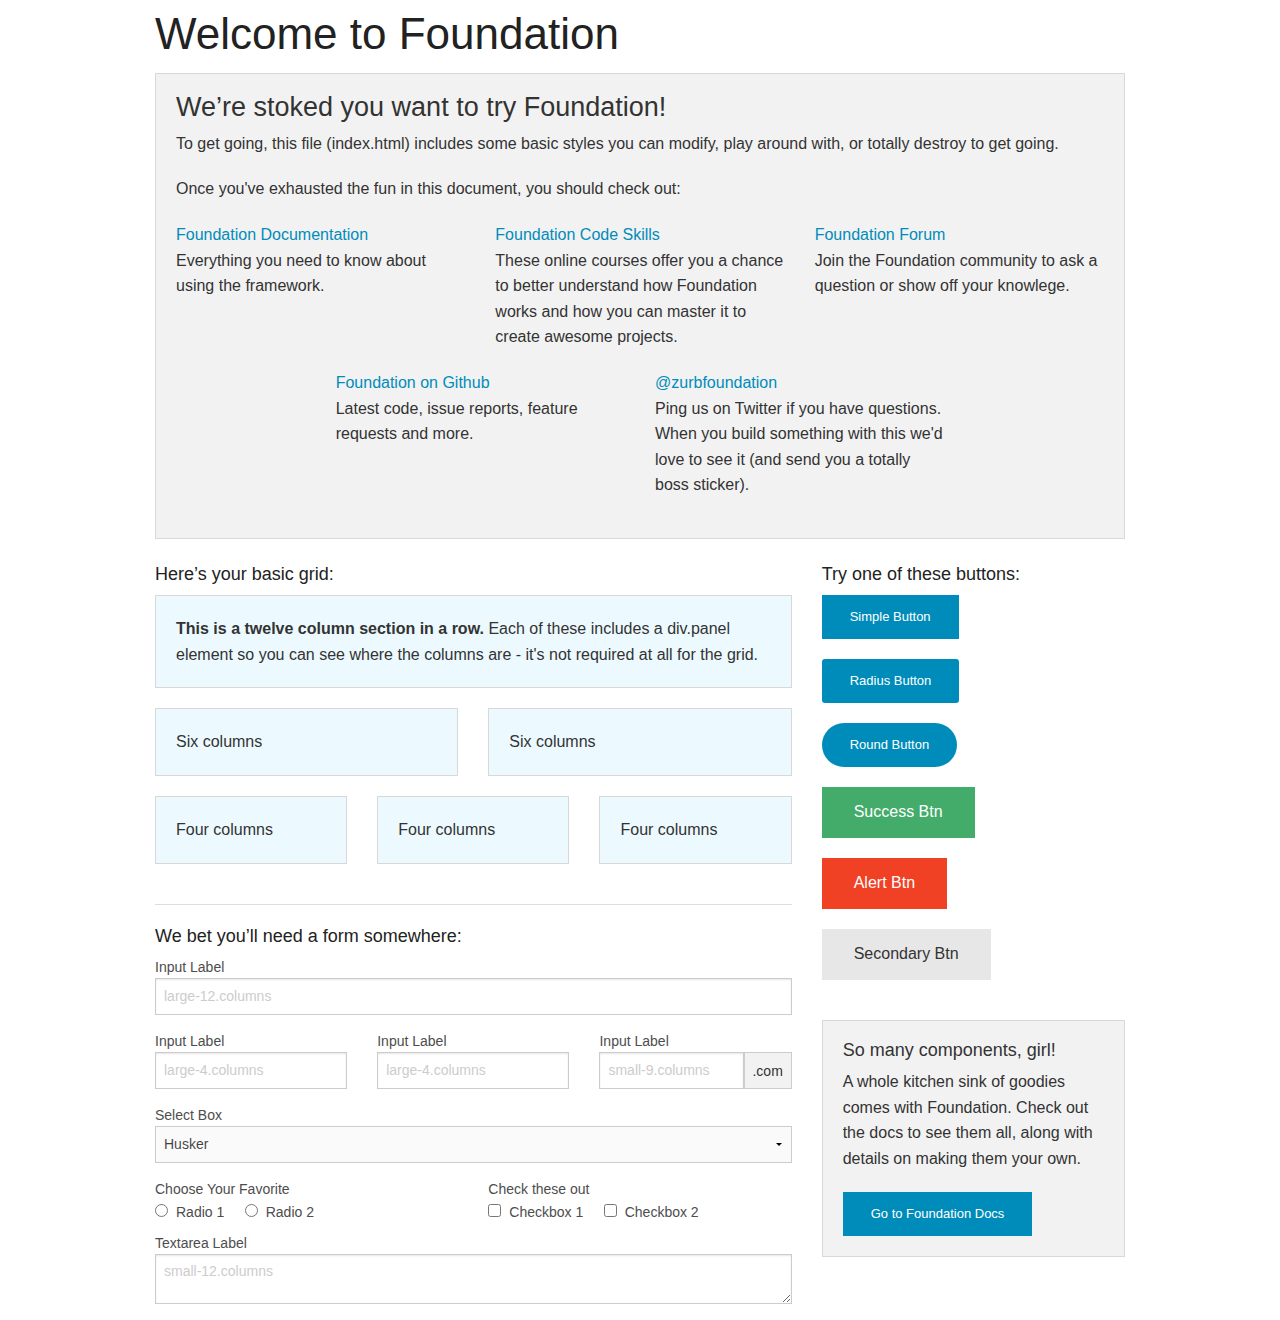
==== 1-angularjs/index.html @ 1998e128 "Added foundation and angular" ====
<!doctype html>
<html class="no-js" lang="en">
  <head>
    <meta charset="utf-8" />
    <meta name="viewport" content="width=device-width, initial-scale=1.0" />
    <title>Angular | Welcome</title>

    <link rel="stylesheet" href="assets/css/foundation.css" />
    <script src="assets/js/vendor/modernizr.js"></script>

    <base href="/">

  </head>
  <body>

    <div class="row">
      <div class="large-12 columns">
        <h1>Welcome to Foundation</h1>
      </div>
    </div>

    <div class="row">
      <div class="large-12 columns">
        <div class="panel">
          <h3>We&rsquo;re stoked you want to try Foundation! </h3>
          <p>To get going, this file (index.html) includes some basic styles you can modify, play around with, or totally destroy to get going.</p>
          <p>Once you've exhausted the fun in this document, you should check out:</p>
          <div class="row">
            <div class="large-4 medium-4 columns">
              <p><a href="http://foundation.zurb.com/docs">Foundation Documentation</a><br />Everything you need to know about using the framework.</p>
            </div>
            <div class="large-4 medium-4 columns">
              <p><a href="http://zurb.com/university/code-skills">Foundation Code Skills</a><br />These online courses offer you a chance to better understand how Foundation works and how you can master it to create awesome projects.</p>
            </div>
            <div class="large-4 medium-4 columns">
              <p><a href="http://foundation.zurb.com/forum">Foundation Forum</a><br />Join the Foundation community to ask a question or show off your knowlege.</p>
            </div>
          </div>
          <div class="row">
            <div class="large-4 medium-4 medium-push-2 columns">
              <p><a href="http://github.com/zurb/foundation">Foundation on Github</a><br />Latest code, issue reports, feature requests and more.</p>
            </div>
            <div class="large-4 medium-4 medium-pull-2 columns">
              <p><a href="https://twitter.com/ZURBfoundation">@zurbfoundation</a><br />Ping us on Twitter if you have questions. When you build something with this we'd love to see it (and send you a totally boss sticker).</p>
            </div>
          </div>
        </div>
      </div>
    </div>

    <div class="row">
      <div class="large-8 medium-8 columns">
        <h5>Here&rsquo;s your basic grid:</h5>
        <!-- Grid Example -->

        <div class="row">
          <div class="large-12 columns">
            <div class="callout panel">
              <p><strong>This is a twelve column section in a row.</strong> Each of these includes a div.panel element so you can see where the columns are - it's not required at all for the grid.</p>
            </div>
          </div>
        </div>
        <div class="row">
          <div class="large-6 medium-6 columns">
            <div class="callout panel">
              <p>Six columns</p>
            </div>
          </div>
          <div class="large-6 medium-6 columns">
            <div class="callout panel">
              <p>Six columns</p>
            </div>
          </div>
        </div>
        <div class="row">
          <div class="large-4 medium-4 small-4 columns">
            <div class="callout panel">
              <p>Four columns</p>
            </div>
          </div>
          <div class="large-4 medium-4 small-4 columns">
            <div class="callout panel">
              <p>Four columns</p>
            </div>
          </div>
          <div class="large-4 medium-4 small-4 columns">
            <div class="callout panel">
              <p>Four columns</p>
            </div>
          </div>
        </div>

        <hr />

        <h5>We bet you&rsquo;ll need a form somewhere:</h5>
        <form>
          <div class="row">
            <div class="large-12 columns">
              <label>Input Label</label>
              <input type="text" placeholder="large-12.columns" />
            </div>
          </div>
          <div class="row">
            <div class="large-4 medium-4 columns">
              <label>Input Label</label>
              <input type="text" placeholder="large-4.columns" />
            </div>
            <div class="large-4 medium-4 columns">
              <label>Input Label</label>
              <input type="text" placeholder="large-4.columns" />
            </div>
            <div class="large-4 medium-4 columns">
              <div class="row collapse">
                <label>Input Label</label>
                <div class="small-9 columns">
                  <input type="text" placeholder="small-9.columns" />
                </div>
                <div class="small-3 columns">
                  <span class="postfix">.com</span>
                </div>
              </div>
            </div>
          </div>
          <div class="row">
            <div class="large-12 columns">
              <label>Select Box</label>
              <select>
                <option value="husker">Husker</option>
                <option value="starbuck">Starbuck</option>
                <option value="hotdog">Hot Dog</option>
                <option value="apollo">Apollo</option>
              </select>
            </div>
          </div>
          <div class="row">
            <div class="large-6 medium-6 columns">
              <label>Choose Your Favorite</label>
              <input type="radio" name="pokemon" value="Red" id="pokemonRed"><label for="pokemonRed">Radio 1</label>
              <input type="radio" name="pokemon" value="Blue" id="pokemonBlue"><label for="pokemonBlue">Radio 2</label>
            </div>
            <div class="large-6 medium-6 columns">
              <label>Check these out</label>
              <input id="checkbox1" type="checkbox"><label for="checkbox1">Checkbox 1</label>
              <input id="checkbox2" type="checkbox"><label for="checkbox2">Checkbox 2</label>
            </div>
          </div>
          <div class="row">
            <div class="large-12 columns">
              <label>Textarea Label</label>
              <textarea placeholder="small-12.columns"></textarea>
            </div>
          </div>
        </form>
      </div>

      <div class="large-4 medium-4 columns">
        <h5>Try one of these buttons:</h5>
        <p><a href="#" class="small button">Simple Button</a><br/>
        <a href="#" class="small radius button">Radius Button</a><br/>
        <a href="#" class="small round button">Round Button</a><br/>
        <a href="#" class="medium success button">Success Btn</a><br/>
        <a href="#" class="medium alert button">Alert Btn</a><br/>
        <a href="#" class="medium secondary button">Secondary Btn</a></p>
        <div class="panel">
          <h5>So many components, girl!</h5>
          <p>A whole kitchen sink of goodies comes with Foundation. Check out the docs to see them all, along with details on making them your own.</p>
          <a href="http://foundation.zurb.com/docs/" class="small button">Go to Foundation Docs</a>
        </div>
      </div>
    </div>

    <script src="assets/js/angular.min.js"></script>
    <script src="assets/js/vendor/jquery.js"></script>
    <script src="assets/js/foundation.min.js"></script>

    <!-- App Config -->

    <!-- Controllers -->


    <script>
      $(document).foundation();
    </script>
  </body>
</html>
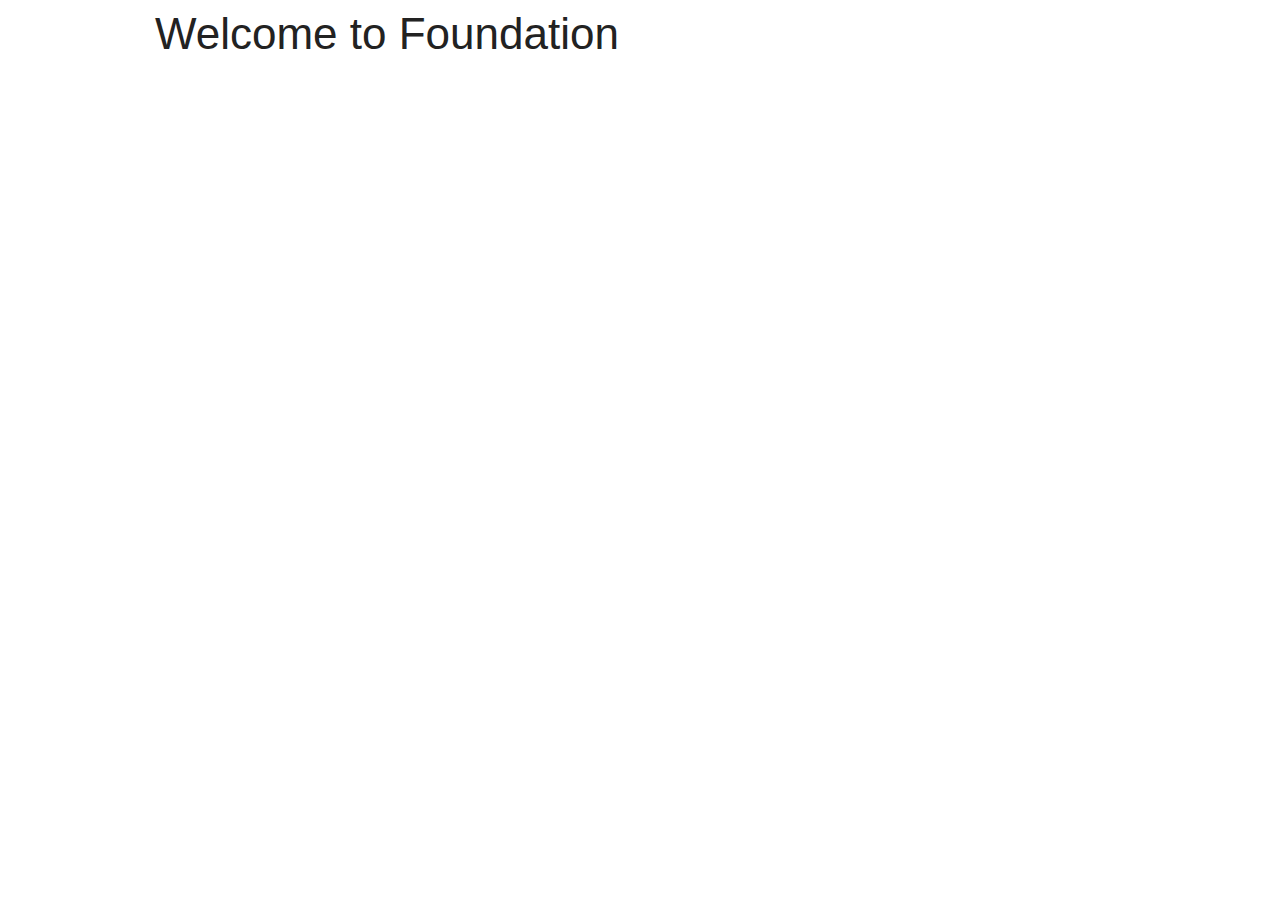
==== commit bbc3c398: "adding angular controllers" ====
--- a/1-angularjs/index.html
+++ b/1-angularjs/index.html
@@ -1,185 +1,68 @@
 <!doctype html>
 <html class="no-js" lang="en">
-  <head>
-    <meta charset="utf-8" />
-    <meta name="viewport" content="width=device-width, initial-scale=1.0" />
-    <title>Angular | Welcome</title>
 
-    <link rel="stylesheet" href="assets/css/foundation.css" />
-    <script src="assets/js/vendor/modernizr.js"></script>
+<head>
+  <meta charset="utf-8" />
+  <meta name="viewport" content="width=device-width, initial-scale=1.0" />
 
-    <base href="/">
+  <title>Angular | Welcome</title>
 
-  </head>
-  <body>
+  <link rel="stylesheet" href="./assets/css/foundation.css" />
+  <script type="text/javascript" src="./assets/js/vendor/modernizr.js"></script>
 
-    <div class="row">
-      <div class="large-12 columns">
-        <h1>Welcome to Foundation</h1>
-      </div>
+  <base href="/">
+
+</head>
+
+<body>
+
+  <div class="row">
+    <div class="large-12 columns">
+      <h1>Welcome to Foundation</h1>
+    </div>
+  </div>
+
+  <!-- layout-->
+  <div id="layout" class="layout-wide">
+
+    <div ng-controller="headerController">
+      <ng-include src="'/views/partials/header.tpl.html'"></ng-include>
     </div>
 
-    <div class="row">
-      <div class="large-12 columns">
-        <div class="panel">
-          <h3>We&rsquo;re stoked you want to try Foundation! </h3>
-          <p>To get going, this file (index.html) includes some basic styles you can modify, play around with, or totally destroy to get going.</p>
-          <p>Once you've exhausted the fun in this document, you should check out:</p>
-          <div class="row">
-            <div class="large-4 medium-4 columns">
-              <p><a href="http://foundation.zurb.com/docs">Foundation Documentation</a><br />Everything you need to know about using the framework.</p>
-            </div>
-            <div class="large-4 medium-4 columns">
-              <p><a href="http://zurb.com/university/code-skills">Foundation Code Skills</a><br />These online courses offer you a chance to better understand how Foundation works and how you can master it to create awesome projects.</p>
-            </div>
-            <div class="large-4 medium-4 columns">
-              <p><a href="http://foundation.zurb.com/forum">Foundation Forum</a><br />Join the Foundation community to ask a question or show off your knowlege.</p>
-            </div>
-          </div>
-          <div class="row">
-            <div class="large-4 medium-4 medium-push-2 columns">
-              <p><a href="http://github.com/zurb/foundation">Foundation on Github</a><br />Latest code, issue reports, feature requests and more.</p>
-            </div>
-            <div class="large-4 medium-4 medium-pull-2 columns">
-              <p><a href="https://twitter.com/ZURBfoundation">@zurbfoundation</a><br />Ping us on Twitter if you have questions. When you build something with this we'd love to see it (and send you a totally boss sticker).</p>
-            </div>
-          </div>
-        </div>
-      </div>
+    <!--Main content-->
+    <div ng-view class="view"></div>
+
+    <div ng-controller="navController">
+      <ng-include src="'/views/partials/footer.tpl.html'"></ng-include>
     </div>
-
-    <div class="row">
-      <div class="large-8 medium-8 columns">
-        <h5>Here&rsquo;s your basic grid:</h5>
-        <!-- Grid Example -->
-
-        <div class="row">
-          <div class="large-12 columns">
-            <div class="callout panel">
-              <p><strong>This is a twelve column section in a row.</strong> Each of these includes a div.panel element so you can see where the columns are - it's not required at all for the grid.</p>
-            </div>
-          </div>
-        </div>
-        <div class="row">
-          <div class="large-6 medium-6 columns">
-            <div class="callout panel">
-              <p>Six columns</p>
-            </div>
-          </div>
-          <div class="large-6 medium-6 columns">
-            <div class="callout panel">
-              <p>Six columns</p>
-            </div>
-          </div>
-        </div>
-        <div class="row">
-          <div class="large-4 medium-4 small-4 columns">
-            <div class="callout panel">
-              <p>Four columns</p>
-            </div>
-          </div>
-          <div class="large-4 medium-4 small-4 columns">
-            <div class="callout panel">
-              <p>Four columns</p>
-            </div>
-          </div>
-          <div class="large-4 medium-4 small-4 columns">
-            <div class="callout panel">
-              <p>Four columns</p>
-            </div>
-          </div>
-        </div>
-
-        <hr />
-
-        <h5>We bet you&rsquo;ll need a form somewhere:</h5>
-        <form>
-          <div class="row">
-            <div class="large-12 columns">
-              <label>Input Label</label>
-              <input type="text" placeholder="large-12.columns" />
-            </div>
-          </div>
-          <div class="row">
-            <div class="large-4 medium-4 columns">
-              <label>Input Label</label>
-              <input type="text" placeholder="large-4.columns" />
-            </div>
-            <div class="large-4 medium-4 columns">
-              <label>Input Label</label>
-              <input type="text" placeholder="large-4.columns" />
-            </div>
-            <div class="large-4 medium-4 columns">
-              <div class="row collapse">
-                <label>Input Label</label>
-                <div class="small-9 columns">
-                  <input type="text" placeholder="small-9.columns" />
-                </div>
-                <div class="small-3 columns">
-                  <span class="postfix">.com</span>
-                </div>
-              </div>
-            </div>
-          </div>
-          <div class="row">
-            <div class="large-12 columns">
-              <label>Select Box</label>
-              <select>
-                <option value="husker">Husker</option>
-                <option value="starbuck">Starbuck</option>
-                <option value="hotdog">Hot Dog</option>
-                <option value="apollo">Apollo</option>
-              </select>
-            </div>
-          </div>
-          <div class="row">
-            <div class="large-6 medium-6 columns">
-              <label>Choose Your Favorite</label>
-              <input type="radio" name="pokemon" value="Red" id="pokemonRed"><label for="pokemonRed">Radio 1</label>
-              <input type="radio" name="pokemon" value="Blue" id="pokemonBlue"><label for="pokemonBlue">Radio 2</label>
-            </div>
-            <div class="large-6 medium-6 columns">
-              <label>Check these out</label>
-              <input id="checkbox1" type="checkbox"><label for="checkbox1">Checkbox 1</label>
-              <input id="checkbox2" type="checkbox"><label for="checkbox2">Checkbox 2</label>
-            </div>
-          </div>
-          <div class="row">
-            <div class="large-12 columns">
-              <label>Textarea Label</label>
-              <textarea placeholder="small-12.columns"></textarea>
-            </div>
-          </div>
-        </form>
-      </div>
-
-      <div class="large-4 medium-4 columns">
-        <h5>Try one of these buttons:</h5>
-        <p><a href="#" class="small button">Simple Button</a><br/>
-        <a href="#" class="small radius button">Radius Button</a><br/>
-        <a href="#" class="small round button">Round Button</a><br/>
-        <a href="#" class="medium success button">Success Btn</a><br/>
-        <a href="#" class="medium alert button">Alert Btn</a><br/>
-        <a href="#" class="medium secondary button">Secondary Btn</a></p>
-        <div class="panel">
-          <h5>So many components, girl!</h5>
-          <p>A whole kitchen sink of goodies comes with Foundation. Check out the docs to see them all, along with details on making them your own.</p>
-          <a href="http://foundation.zurb.com/docs/" class="small button">Go to Foundation Docs</a>
-        </div>
-      </div>
-    </div>
-
-    <script src="assets/js/angular.min.js"></script>
-    <script src="assets/js/vendor/jquery.js"></script>
-    <script src="assets/js/foundation.min.js"></script>
-
-    <!-- App Config -->
-
-    <!-- Controllers -->
+  </div>
 
 
-    <script>
-      $(document).foundation();
-    </script>
-  </body>
+
+  <!-- App Config -->
+  <script type="text/javascript" src="./assets/js/angular.min.js"></script>
+  <script type="text/javascript" src="./assets/js/vendor/jquery.js"></script>
+  <script type="text/javascript" src="./assets/js/foundation.min.js"></script>
+  <script type="text/javascript" src="./assets/js/angular/angular-route.min.js"></script>
+  <script type="text/javascript" src="./app/config/app.js"></script>
+  <script type="text/javascript" src="./app/config/routes.js"></script>
+
+  <!-- Controllers -->
+  <script type="text/javascript" src="./app/controllers/indexController.js"></script>
+  <script type="text/javascript" src="./app/controllers/aboutController.js"></script>
+  <script type="text/javascript" src="./app/controllers/headerController.js"></script>
+  <script type="text/javascript" src="./app/controllers/navController.js"></script>
+  <script type="text/javascript" src="./app/controllers/contactController.js"></script>
+  <script type="text/javascript" src="./app/controllers/servicesController.js"></script>
+  <script type="text/javascript" src="./app/controllers/workController.js"></script>
+  <script type="text/javascript" src="./app/controllers/worksController.js"></script>
+  <script type="text/javascript" src="./app/controllers/pressController.js"></script>
+  <script type="text/javascript" src="./app/controllers/notFoundController.js"></script>
+  <!-- End layout-->
+
+  <script>
+    $(document).foundation();
+  </script>
+</body>
+
 </html>
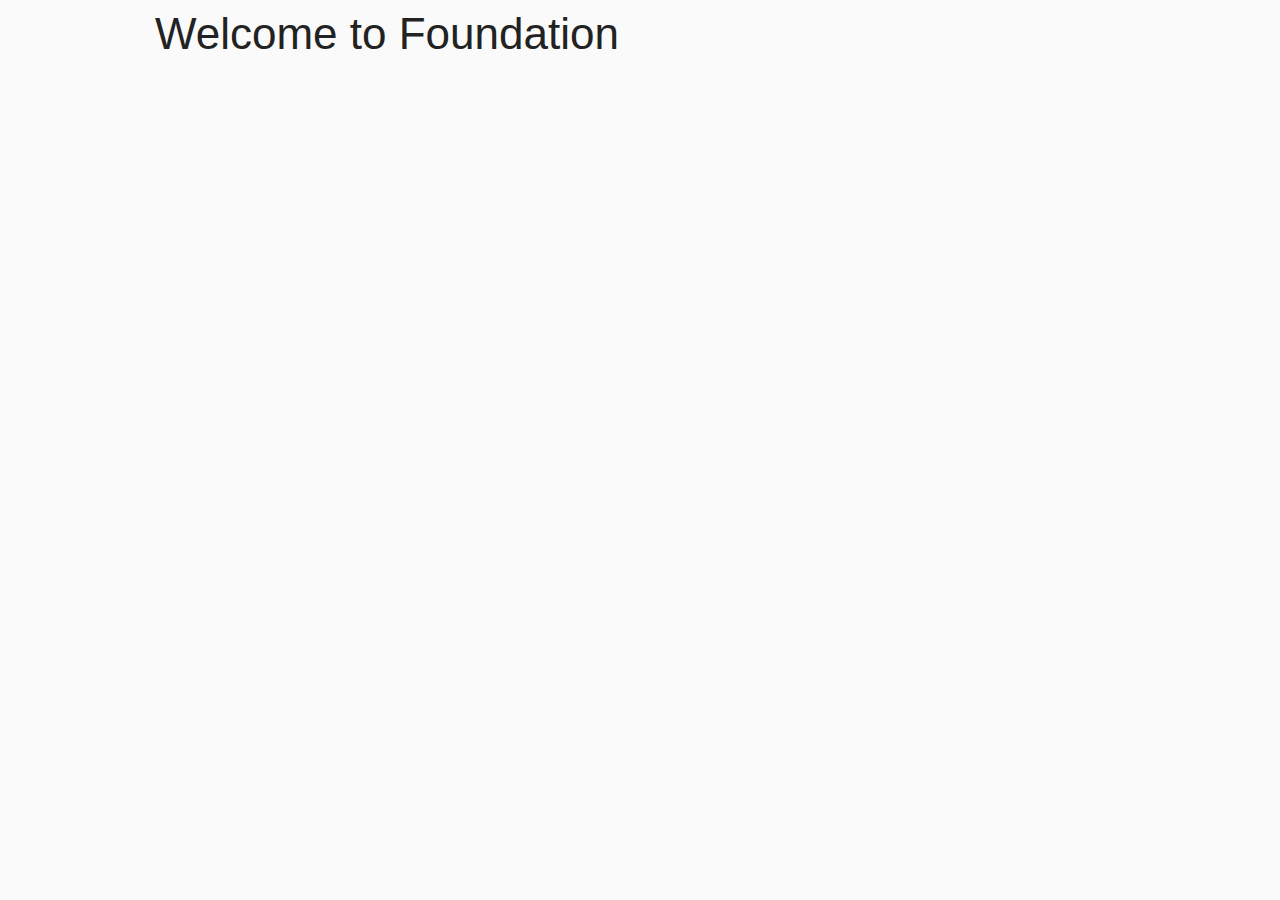
==== commit cd4ce703: "Added filtered results" ====
--- a/1-angularjs/index.html
+++ b/1-angularjs/index.html
@@ -1,16 +1,15 @@
 <!doctype html>
-<html class="no-js" lang="en">
+<html data-ng-app="app">
 
-<head>
+<head lang="en">
   <meta charset="utf-8" />
   <meta name="viewport" content="width=device-width, initial-scale=1.0" />
 
   <title>Angular | Welcome</title>
 
   <link rel="stylesheet" href="./assets/css/foundation.css" />
+  <link rel="stylesheet" href="./assets/css/style.css" />
   <script type="text/javascript" src="./assets/js/vendor/modernizr.js"></script>
-
-  <base href="/">
 
 </head>
 
@@ -30,7 +29,7 @@
     </div>
 
     <!--Main content-->
-    <div ng-view class="view"></div>
+    <ng-view></ng-view>
 
     <div ng-controller="navController">
       <ng-include src="'/views/partials/footer.tpl.html'"></ng-include>
@@ -40,9 +39,10 @@
 
 
   <!-- App Config -->
+  <script type="text/javascript" src="./assets/js/vendor/jquery.js"></script>
+
+  <script type="text/javascript" src="./assets/js/foundation.min.js"></script>
   <script type="text/javascript" src="./assets/js/angular.min.js"></script>
-  <script type="text/javascript" src="./assets/js/vendor/jquery.js"></script>
-  <script type="text/javascript" src="./assets/js/foundation.min.js"></script>
   <script type="text/javascript" src="./assets/js/angular/angular-route.min.js"></script>
   <script type="text/javascript" src="./app/config/app.js"></script>
   <script type="text/javascript" src="./app/config/routes.js"></script>
--- a/1-angularjs/assets/css/style.css
+++ b/1-angularjs/assets/css/style.css
@@ -0,0 +1,138 @@
+body {
+	font-family: 'Raleway', Helvetica, Arial, sans-serif;
+	font-weight: 400;
+	background-color: rgba(0, 0, 0, 0.02);
+}
+
+.button {
+	font-family: 'Raleway', Helvetica, Arial, sans-serif;
+}
+
+.button-group li{
+	padding-top: 3%;
+}
+
+.button-group a{
+	color: rgba(0, 0, 0, 1);
+	background-color: transparent;
+}
+
+.button-group a:hover {
+	color: rgba(0, 0, 0, 0.4);
+	background-color: transparent;
+}
+
+.button-group{
+	float: none;
+}
+
+@media only screen and (min-width: 40.063em) {
+	.button-group{
+		float: right;
+	}
+}
+
+.namelogo {
+	padding: 20px 10px 0px 10px;
+}
+
+@media only screen and (min-width: 40.063em) {
+	.namelogo {
+		padding-bottom: 20px;
+	}
+}
+
+.namelogo h1 {
+	font-size: 1.5em;
+	font-weight: 600;
+	text-align: center;
+}
+
+@media only screen and (min-width: 40.063em) {
+	.namelogo h1 {
+		font-size: 16px;
+		text-align: left;
+	}
+}
+
+@media only screen and (min-width: 64.063em) {
+	.namelogo h1 {
+		font-size: 24px;
+		text-align: left;
+	}
+}
+
+.hero{
+	background: url("../../img/develop/template-themes/portfolio6.jpg");
+	background-size: cover;
+	box-shadow: inset 0px 0px 0 2000px rgba(0,0,0,0.15);
+	height: 80%;
+}
+
+.intro-text {
+	padding-top: 40%;
+	color: rgba(255, 255, 255, 1);
+	text-align: center;
+}
+
+@media only screen and (min-width: 40.063em) {
+	.intro-text{
+		padding-top: 25%;
+	}
+}
+
+@media only screen and (min-width: 64.063em) {
+	.intro-text{
+		padding-top: 18%;
+	}
+}
+
+.intro-text p{
+	font-family: 'Shadows Into Light', cursive;
+	font-size: 44px;
+}
+
+.about, .work, .contact {
+	padding: 50px 0 0 0;
+}
+
+.about img{
+	width: 250px;
+	height: 250px;
+	border-radius: 150px;
+	-webkit-border-radius: 150px;
+	-moz-border-radius: 150px;
+}
+
+.work img:hover {
+	opacity: 0.5;
+	-webkit-transition: 0.3s ease;
+	-moz-transition: 0.3s ease;
+	-ms-transition: 0.3s ease;
+	-o-transition: 0.3s ease;
+	transition: 0.3s ease;
+}
+
+.work li {
+	height: 140px;
+	overflow: hidden;
+}
+
+hr {
+  border: 0;
+  height: 1px;
+  background-image: -webkit-linear-gradient(left, rgba(0,0,0,0), rgba(0,0,0,0.75), rgba(0,0,0,0));
+  background-image:    -moz-linear-gradient(left, rgba(0,0,0,0), rgba(0,0,0,0.75), rgba(0,0,0,0));
+  background-image:     -ms-linear-gradient(left, rgba(0,0,0,0), rgba(0,0,0,0.75), rgba(0,0,0,0));
+  background-image:      -o-linear-gradient(left, rgba(0,0,0,0), rgba(0,0,0,0.75), rgba(0,0,0,0));
+	opacity: 0.8;
+}
+
+footer {
+	padding: 80px 0 10px 0;
+}
+
+footer a:hover {
+	color: rgba(0, 0, 0, 0.4);
+	background-color: transparent;
+}
